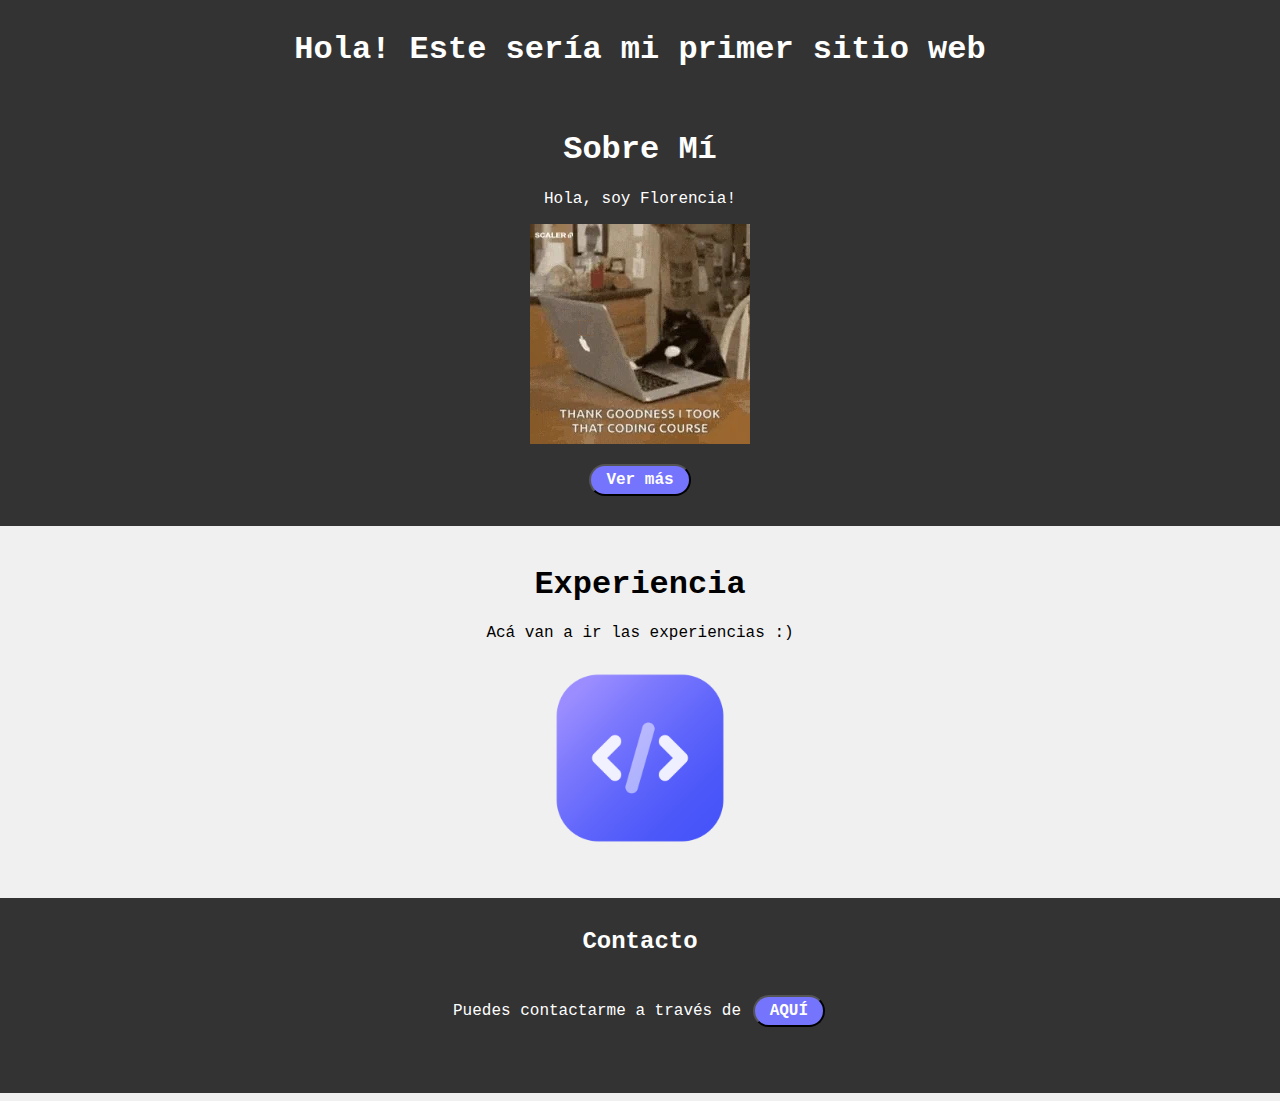
==== Index.html @ b27fe396 "Add files via upload" ====
<!DOCTYPE html>
<html lang="es">
<head>
    <meta charset="UTF-8">
    <meta name="viewport" content="width=device-width, initial-scale=1.0">
    <title>Mi Página Personal</title>
    <link rel="stylesheet" href="main.css">
</head>
<body>
    <header id="main-header">
        <h1>Hola! Este sería mi primer sitio web</h1>
    </header>

 

    <div id="sobre-mi">
        <h1>Sobre Mí</h1>
        <p>Hola, soy Florencia!</p>
        <img src="IMG/giphy.webp" alt="gif">
        <button type="button" class="boton">Ver más</button>

    </div>

    <div class="experiencia">
        <h1>Experiencia</h1>
        <p>Acá van a ir las experiencias :) </p>
        <img src="IMG/code_4997543.png" alt="exp" class="experienciaimg">

    </div>

 
  <footer class="contacto">
        <h2>Contacto</h2>
        <p>Puedes contactarme a través de <button type="button" class="boton">AQUÍ</button></p>
    </footer>
</body>
</html>
---- main.css ----
body {
  font-family: monospace, bold;
  background-color: #f0f0f0;
  margin: 0;
  padding: 0;
  text-align: center; 

}

#main-header {
  background-color: #333;
  color: white;
  padding: 10px 0;
  text-align: center;
}

#sobre-mi {
  background-color: #333;
  color: white;
  padding: 10px 0;
  text-align: center;
}

.experiencia {
 margin-top: 40px;
 margin-bottom: 40px;
}




img {
  display: block;
  margin: 0 auto;
  max-width: 100%;
  height: auto;
}

.experienciaimg {
  width: 200px;
  height: 200px;
  margin-bottom: 40px;
 
}

.contacto {
  background-color: #333;
  color: white;
  padding-top: 10px;
  padding-bottom: 30px;
  text-align: center;
}

.boton{
  background-color: #7574FC;
  color:white;
  border-radius: 100px;
  margin: 20px 2px;
  font-size: 16px;
  font-weight: bold;
  font-family: monospace;
  padding: 5px 15px;
}

.boton:hover {
  background-color:white; /* Cambia el color de fondo */
  transform: scale(1.05); /* Aumenta ligeramente el tamaño */
  color:#7574FC
}
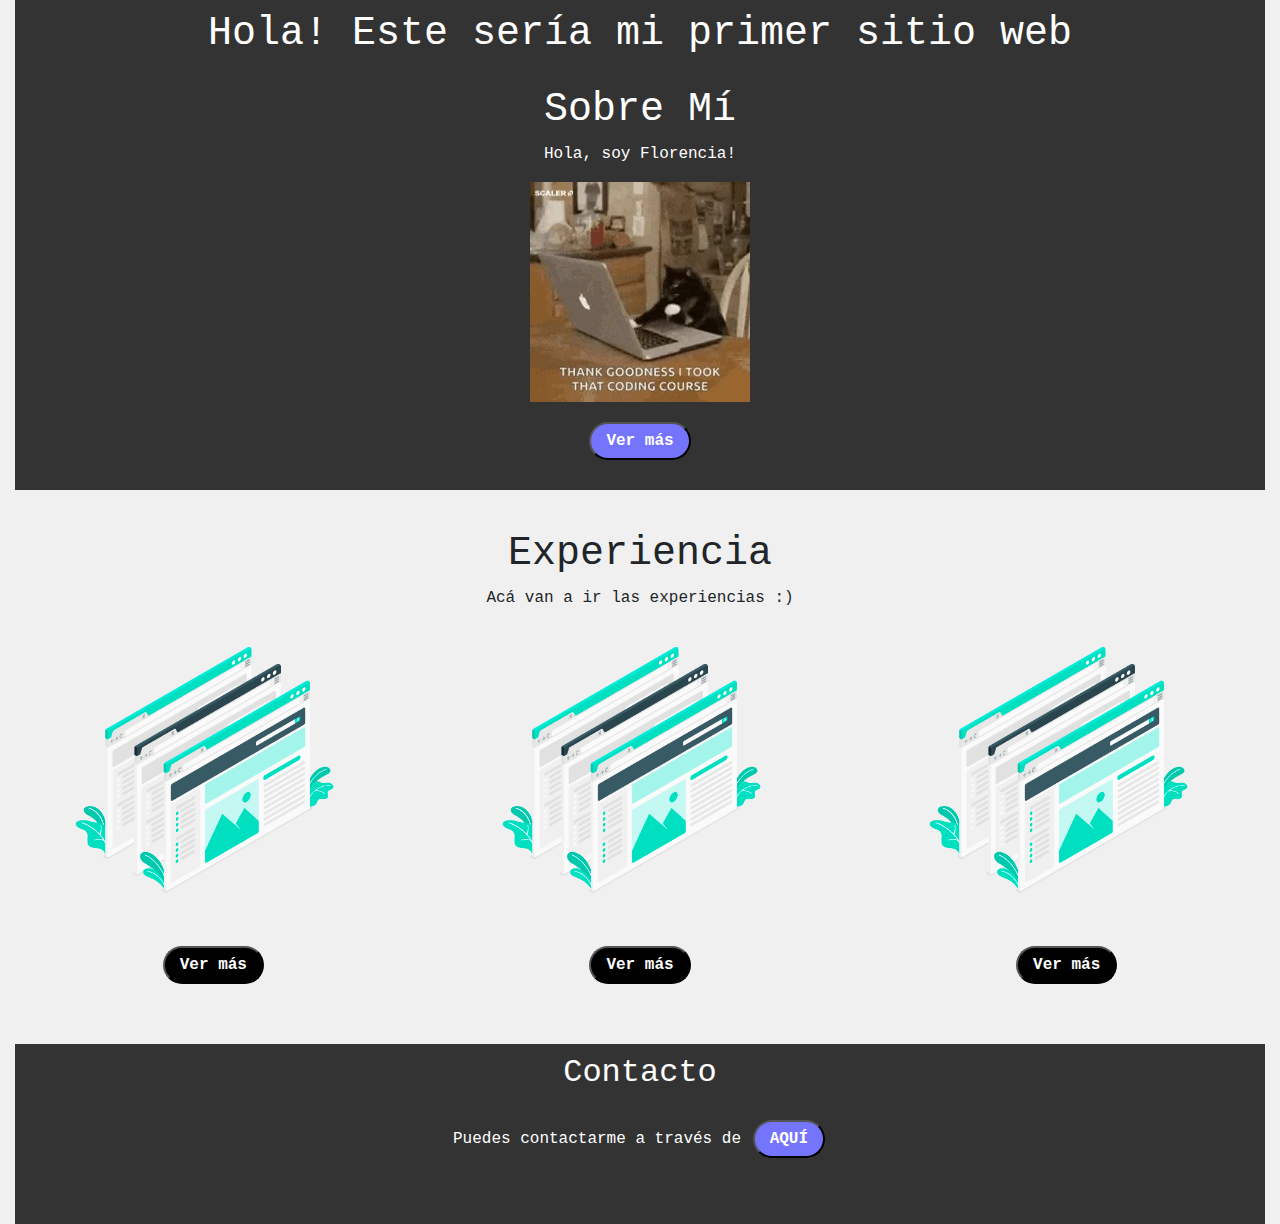
==== commit 59acdd95: "cambios entrega9" ====
--- a/Index.html
+++ b/Index.html
@@ -4,34 +4,49 @@
     <meta charset="UTF-8">
     <meta name="viewport" content="width=device-width, initial-scale=1.0">
     <title>Mi Página Personal</title>
-    <link rel="stylesheet" href="main.css">
+    <!-- Bootstrap CSS -->
+    <link rel="stylesheet" href="https://stackpath.bootstrapcdn.com/bootstrap/4.0.0/css/bootstrap.min.css">
+    <link rel="stylesheet" href="CSS/main.css">
 </head>
 <body>
-    <header id="main-header">
-        <h1>Hola! Este sería mi primer sitio web</h1>
-    </header>
 
- 
+    <div class="container-fluid">
+        <header id="main-header">
+            <h1>Hola! Este sería mi primer sitio web</h1>
+        </header>
 
-    <div id="sobre-mi">
-        <h1>Sobre Mí</h1>
-        <p>Hola, soy Florencia!</p>
-        <img src="IMG/giphy.webp" alt="gif">
-        <button type="button" class="boton">Ver más</button>
+        <div id="sobre-mi">
+            <h1>Sobre Mí</h1>
+            <p>Hola, soy Florencia!</p>
+            <img src="IMG/giphy.webp" alt="gif" class="img">
+            <button type="button" class="boton">Ver más</button>
+        </div>
 
+        <div class="experiencia">
+            <h1>Experiencia</h1>
+            <p>Acá van a ir las experiencias :) </p>
+            <div class="row">
+                <div class="col-md-4">
+                    <img src="IMG/sitio.png" alt="img" class="img-exp-img-fluid">
+                    <button type="button" class="botonvermas">Ver más</button>
+                </div>
+                <div class="col-md-4">
+                    <img src="IMG/sitio.png" alt="img" class="img-exp-img-fluid">
+                    <button type="button" class="botonvermas">Ver más</button>
+                </div>
+                <div class="col-md-4">
+                    <img src="IMG/sitio.png" alt="img" class="img-exp-img-fluid">
+                    <button type="button" class="botonvermas">Ver más</button>
+                </div>
+            </div>
+        </div>
+
+        <footer class="contacto">
+            <h2>Contacto</h2>
+            <p>Puedes contactarme a través de <button type="button" class="boton">AQUÍ</button></p>
+        </footer>
     </div>
 
-    <div class="experiencia">
-        <h1>Experiencia</h1>
-        <p>Acá van a ir las experiencias :) </p>
-        <img src="IMG/code_4997543.png" alt="exp" class="experienciaimg">
 
-    </div>
-
- 
-  <footer class="contacto">
-        <h2>Contacto</h2>
-        <p>Puedes contactarme a través de <button type="button" class="boton">AQUÍ</button></p>
-    </footer>
 </body>
-</html>+</html>
--- a/CSS/main.css
+++ b/CSS/main.css
@@ -0,0 +1,177 @@
+body {
+  font-family: monospace, bold;
+  background-color: #f0f0f0;
+  margin: 0;
+  padding: 0;
+  text-align: center; 
+
+}
+
+
+#main-header {
+  background-color: #333;
+  color: white;
+  padding: 10px 0;
+  text-align: center;
+}
+
+#sobre-mi {
+  background-color: #333;
+  color: white;
+  padding: 10px 0;
+  text-align: center;
+}
+
+.experiencia {
+ margin-top: 40px;
+ margin-bottom: 40px;
+}
+
+
+
+
+img {
+  display: block;
+  margin: 0 auto;
+  max-width: 100%;
+  height: auto;
+}
+
+.experienciaimg {
+  width: 200px;
+  height: 200px;
+  margin-bottom: 40px;
+
+ 
+}
+
+
+.contacto {
+  background-color: #333;
+  color: white;
+  padding-top: 10px;
+  padding-bottom: 30px;
+  text-align: center;
+}
+
+.boton{
+  background-color: #7574FC;
+  color:white;
+  border-radius: 100px;
+  margin: 20px 2px;
+  font-size: 16px;
+  font-weight: bold;
+  font-family: monospace;
+  padding: 5px 15px;
+}
+
+.botonvermas {
+  background-color: #000000;
+  color:white;
+  border-radius: 100px;
+  border-color: black;
+  margin: 20px 2px;
+  font-size: 16px;
+  font-weight: bold;
+  font-family: monospace;
+  padding: 5px 15px;
+}
+
+.boton:hover {
+  background-color:white; 
+  transform: scale(1.05); 
+  color:#7574FC
+}
+
+.botonvermas:hover {
+  background-color: #ffffff;
+  color:rgb(0, 0, 0);
+  border-radius: 100px;
+  border-color: black;
+  margin: 20px 2px;
+  font-size: 16px;
+  font-weight: bold;
+  font-family: monospace;
+  padding: 5px 15px;
+}
+.carousel {
+  max-width: 400px; 
+  margin: auto; 
+}
+
+.img-exp-img-fluid {
+  max-width: 300px; /* Ajusta el ancho máximo según tus necesidades */
+  height: auto; /* Mantiene la proporción de la imagen */
+}
+
+
+
+@media only screen and (max-width: 991.98px) { 
+ 
+}
+
+@media only screen and (max-width: 767.98px) { 
+
+  #main-header {
+  font-size: 70px;
+   padding-top: 70px;
+
+  }
+  #sobre-mi h1{
+    font-size: 60px;
+  }
+
+  #sobre-mi p{
+    font-size: 40px;
+  }
+
+  .experiencia h1{
+    font-size: 60px;
+  }
+
+  .experiencia p{
+    font-size: 30px;
+  }
+
+  .boton{
+    font-size: 30px;
+    margin-top: 45px;
+    margin-bottom: 45px;
+  }
+
+  
+  .botonvermas{
+    font-size: 30px;
+    margin-top: 45px;
+    margin-bottom: 45px;
+  }
+
+  .img {
+    width: 300px;
+  }
+
+  .contacto h2{
+    font-size: 60px;
+  }
+
+  .contacto p{
+    font-size: 30px;
+  }
+}
+ 
+@media only screen and (max-width: 575.98px) { 
+
+  .boton{
+    font-size: 40px;
+    
+  }
+  
+}
+
+
+
+
+
+
+
+
